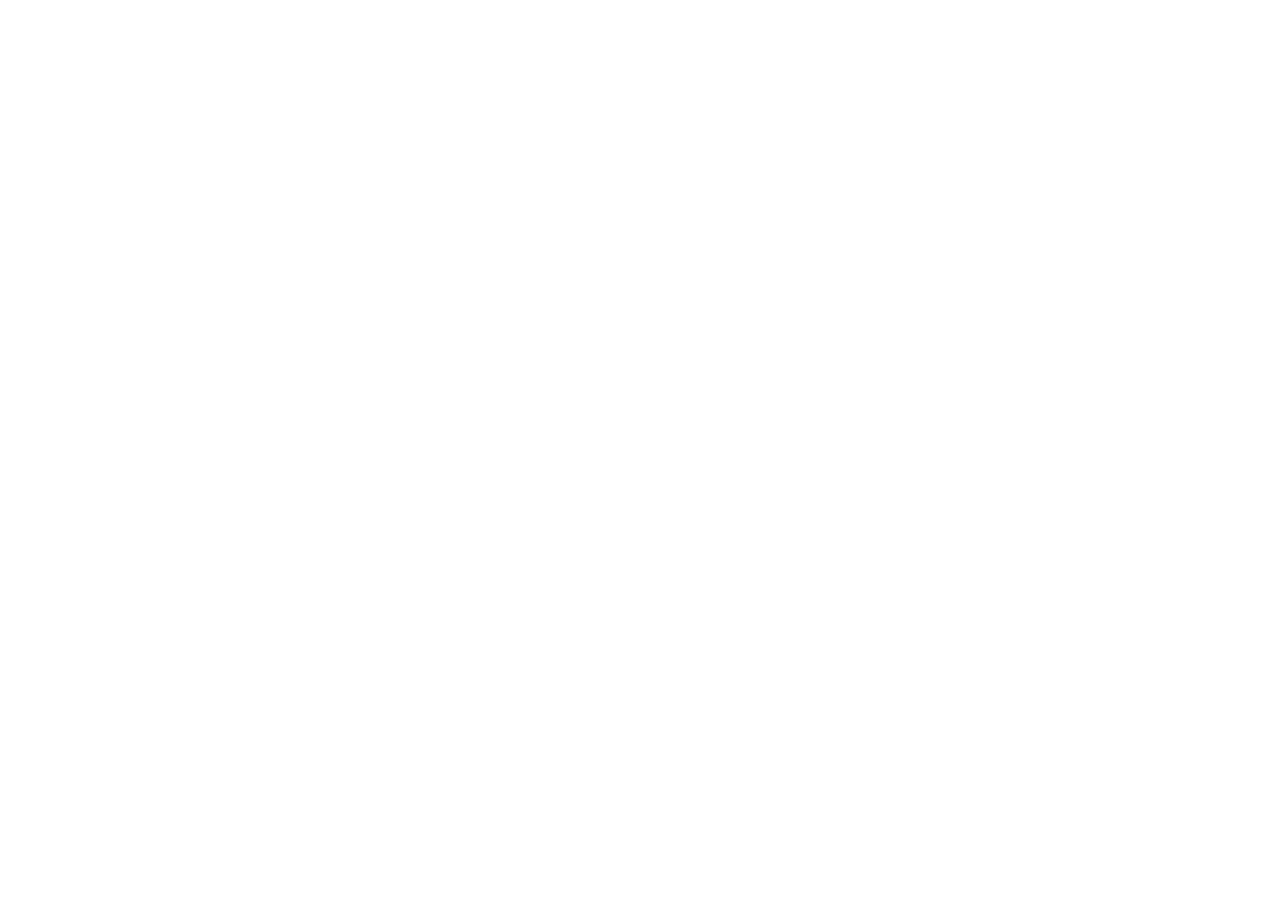
==== index.html @ eaa8efe0 "Initial commit" ====
<!DOCTYPE html>
<html lang="en">
<head>
    <meta charset="UTF-8">
    <meta http-equiv="X-UA-Compatible" content="IE=edge">
    <meta name="viewport" content="width=device-width, initial-scale=1.0">
    <title>University Website</title>
    <link rel="stylesheet" href="style.css">
</head>
<body>
    
</body>
</html>
---- style.css ----
*{
    margin: 0;
    padding: 0;
}
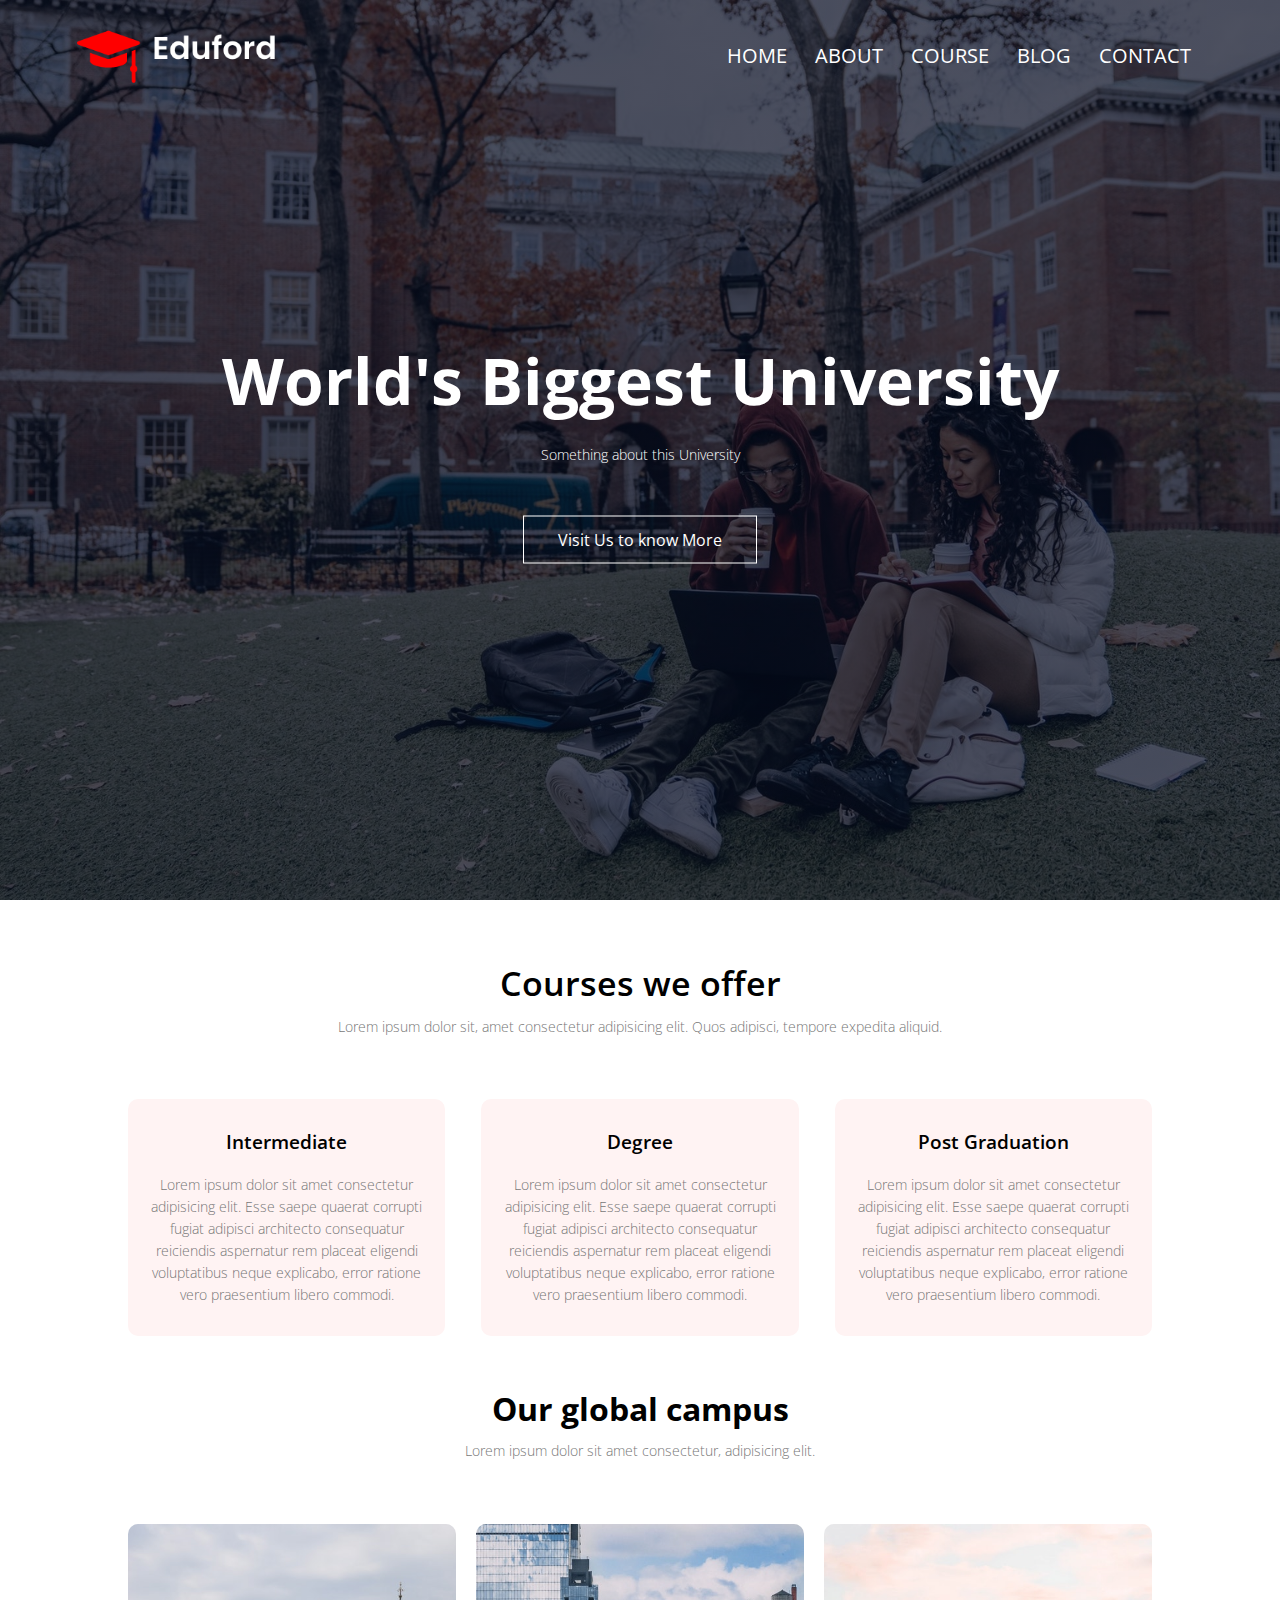
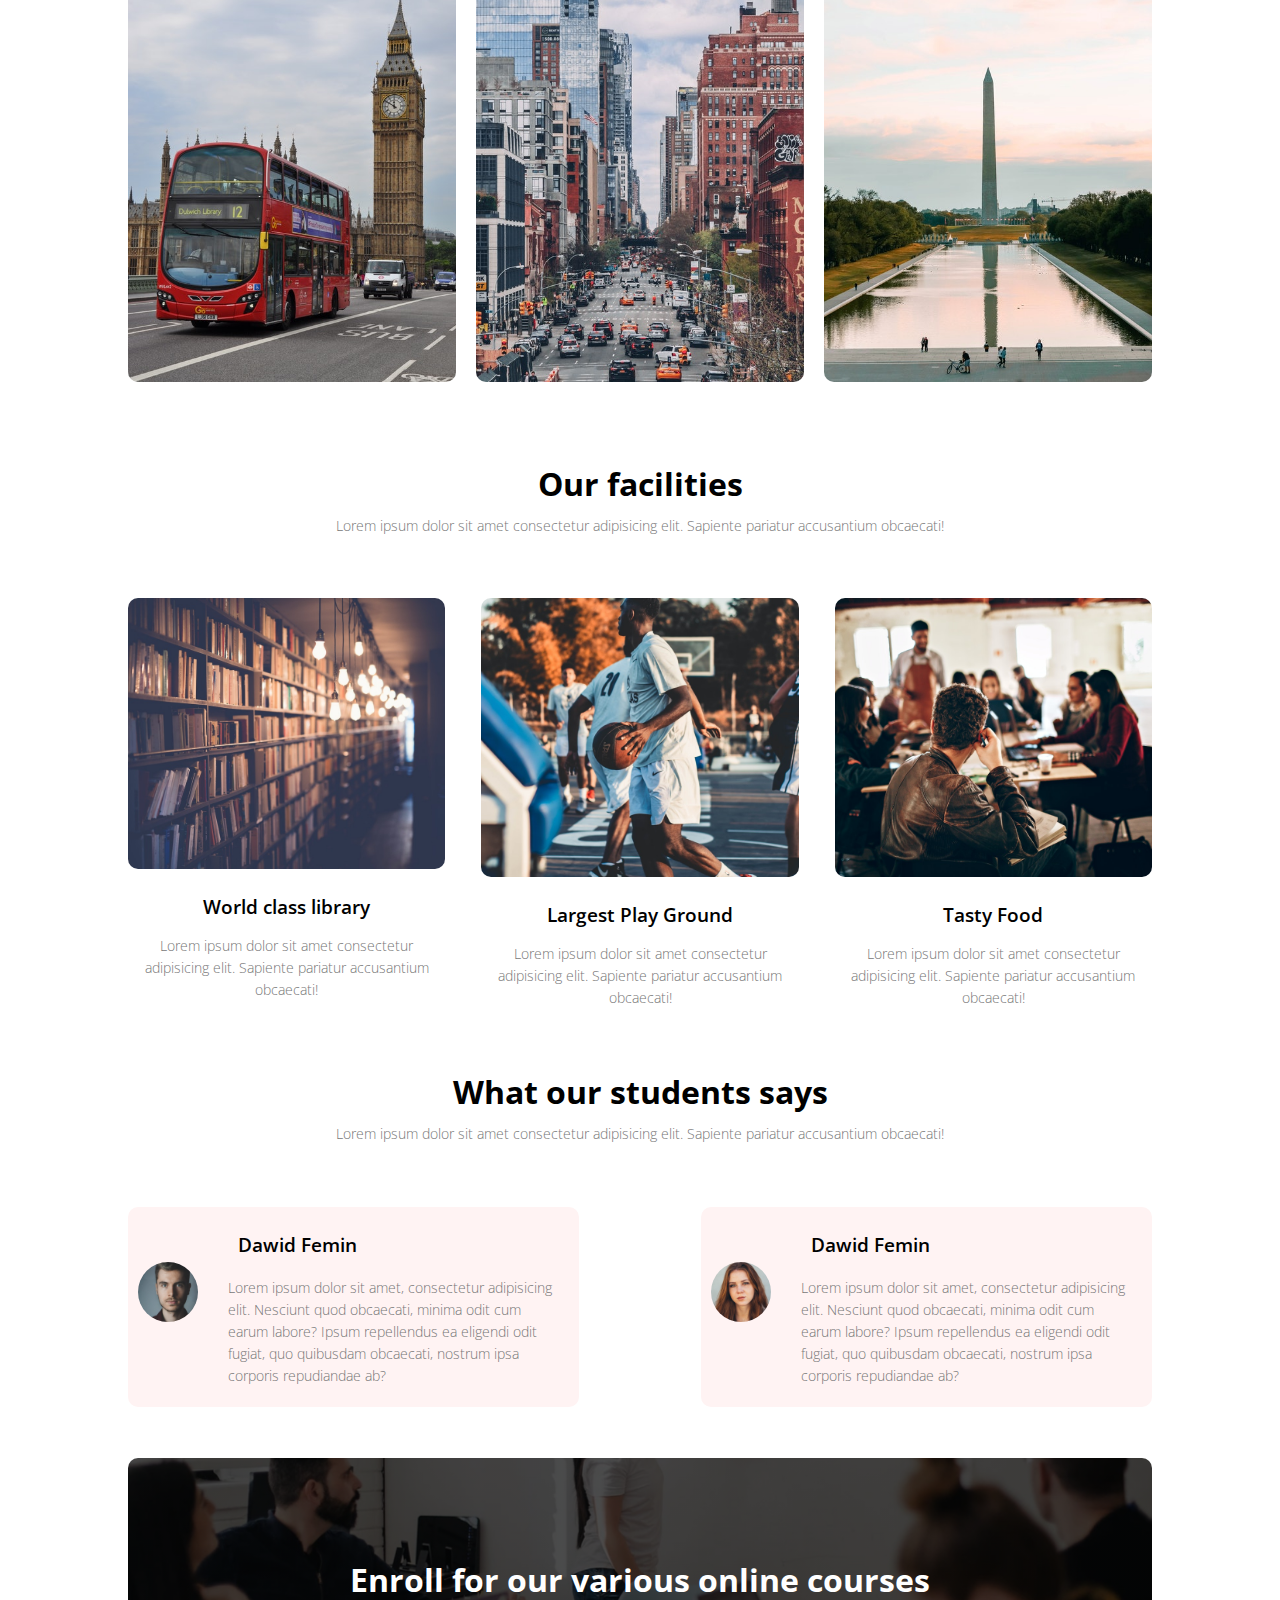
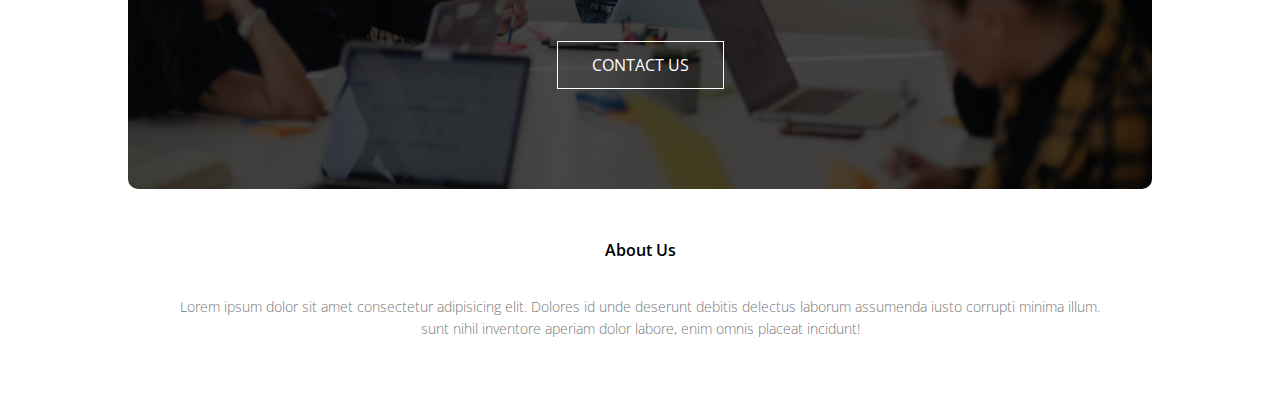
==== commit 979afd70: "Created basic structure of HTML and CSS" ====
--- a/index.html
+++ b/index.html
@@ -6,8 +6,128 @@
     <meta name="viewport" content="width=device-width, initial-scale=1.0">
     <title>University Website</title>
     <link rel="stylesheet" href="style.css">
+    <link rel="stylesheet" href="https://cdnjs.cloudflare.com/ajax/libs/font-awesome/5.15.3/css/all.min.css" integrity="sha512-iBBXm8fW90+nuLcSKlbmrPcLa0OT92xO1BIsZ+ywDWZCvqsWgccV3gFoRBv0z+8dLJgyAHIhR35VZc2oM/gI1w==" crossorigin="anonymous" referrerpolicy="no-referrer" />
 </head>
 <body>
-    
+    <section class="header">
+        <nav>
+            <a href="index.html"><img src="images/logo.png" alt="logo"></a>
+            <div class="nav-links" id="navLinks">
+                <i class="fas fa-times" onclick="hideMenu()"></i>
+                <ul>
+                    <li><a href="#">HOME</a></li>
+                    <li><a href="#">ABOUT</a></li>
+                    <li><a href="#">COURSE</a></li>
+                    <li><a href="#">BLOG</a></li>
+                    <li><a href="#">CONTACT</a></li>
+                </ul>
+            </div>
+            <i class="fas fa-bars" onclick="showMenu()"></i>
+        </nav>
+        <div class="text-box">
+            <h1>World's Biggest University</h1>
+            <p>Something about this University</p>
+            <a href="#" class="hero-btn">Visit Us to know More</a>
+        </div>
+    </section>
+    <section class="course">
+        <h1>Courses we offer</h1>
+        <p>Lorem ipsum dolor sit, amet consectetur adipisicing elit. Quos adipisci, tempore expedita aliquid.</p>
+        <div class="row">
+            <div class="course-col">
+                <h3>Intermediate</h3>
+                <p>Lorem ipsum dolor sit amet consectetur adipisicing elit. Esse saepe quaerat corrupti fugiat adipisci architecto consequatur reiciendis aspernatur rem placeat eligendi voluptatibus neque explicabo, error ratione vero praesentium libero commodi.</p>
+            </div>
+            <div class="course-col">
+                <h3>Degree</h3>
+                <p>Lorem ipsum dolor sit amet consectetur adipisicing elit. Esse saepe quaerat corrupti fugiat adipisci architecto consequatur reiciendis aspernatur rem placeat eligendi voluptatibus neque explicabo, error ratione vero praesentium libero commodi.</p>
+            </div>
+            <div class="course-col">
+                <h3>Post Graduation</h3>
+                <p>Lorem ipsum dolor sit amet consectetur adipisicing elit. Esse saepe quaerat corrupti fugiat adipisci architecto consequatur reiciendis aspernatur rem placeat eligendi voluptatibus neque explicabo, error ratione vero praesentium libero commodi.</p>
+            </div>
+        </div>
+    </section>
+    <section class="campus">
+        <h1>Our global campus</h1>
+        <p>Lorem ipsum dolor sit amet consectetur, adipisicing elit.</p>
+        <div class="row">
+            <div class="campus-col">
+                <img src="images/london.jpg" alt="LONDON">
+                <div class="layer">
+                    <h3>LONDON</h3>
+                </div>
+            </div>
+            <div class="campus-col">
+                <img src="images/newyork.jpg" alt="NY">
+                <div class="layer">
+                    <h3>NEW YORK</h3>
+                </div>
+            </div>
+            <div class="campus-col">
+                <img src="images/washington.jpg" alt="WASHINGTON">
+                <div class="layer">
+                    <h3>WASHINGTON</h3>
+                </div>
+            </div>
+        </div>
+    </section>
+    <section class="facilities">
+        <h1>Our facilities</h1>
+        <p>Lorem ipsum dolor sit amet consectetur adipisicing elit. Sapiente pariatur accusantium obcaecati!</p>
+        <div class="row">
+            <div class="facilities-col">
+                <img src="images/library.jpg" alt="library">
+                <h3>World class library</h3>
+                <p>Lorem ipsum dolor sit amet consectetur adipisicing elit. Sapiente pariatur accusantium obcaecati!</p>
+            </div>
+            <div class="facilities-col">
+                <img src="images/basketball.jpg" alt="basketball">
+                <h3>Largest Play Ground</h3>
+                <p>Lorem ipsum dolor sit amet consectetur adipisicing elit. Sapiente pariatur accusantium obcaecati!</p>
+            </div>
+            <div class="facilities-col">
+                <img src="images/cafeteria.jpg" alt="lib">
+                <h3>Tasty Food</h3>
+                <p>Lorem ipsum dolor sit amet consectetur adipisicing elit. Sapiente pariatur accusantium obcaecati!</p>
+            </div>
+        </div>
+    </section>
+    <section class="testimonials">
+        <h1>What our students says</h1>
+        <p>Lorem ipsum dolor sit amet consectetur adipisicing elit. Sapiente pariatur accusantium obcaecati!</p>
+        <div class="row">
+            <div class="testimonial-col">
+                <img src="images/user1.jpg" alt="user">
+                <div><h3>Dawid Femin</h3>
+                    <p>Lorem ipsum dolor sit amet, consectetur adipisicing elit. Nesciunt quod obcaecati, minima odit cum earum labore? Ipsum repellendus ea eligendi odit fugiat, quo quibusdam obcaecati, nostrum ipsa corporis repudiandae ab?</p></div>
+            </div>
+            <div class="testimonial-col">
+                <img src="images/user2.jpg" alt="user">
+            <div>
+                <h3>Dawid Femin</h3>
+                <p>Lorem ipsum dolor sit amet, consectetur adipisicing elit. Nesciunt quod obcaecati, minima odit cum earum labore? Ipsum repellendus ea eligendi odit fugiat, quo quibusdam obcaecati, nostrum ipsa corporis repudiandae ab?</p></div>
+            </div>
+        </div>
+    </section>
+    <section class="cta">
+        <h1>Enroll for our various online courses</h1>
+        <a href="#" class="hero-btn">CONTACT US</a>
+    </section>
+    <section class="footer">
+        <h4>About Us</h4>
+        <p>Lorem ipsum dolor sit amet consectetur adipisicing elit. Dolores id unde deserunt debitis delectus laborum assumenda iusto corrupti minima illum.<br>sunt nihil inventore aperiam dolor labore, enim omnis placeat incidunt!</p>
+        <div class="icons">
+            <i class="fab fa-facebook-f"></i>
+            <i class="fab fa-twitter"></i>
+            <i class="fab fa-instagram"></i>
+            <i class="fab fa-linkedin-in"></i>
+        </div>
+    </section>
+
+
+
+
+    <script src="toggleMenu.js"></script>
 </body>
 </html>--- a/style.css
+++ b/style.css
@@ -1,4 +1,359 @@
+@import url('https://fonts.googleapis.com/css2?family=Open+Sans&display=swap');
+
 *{
     margin: 0;
     padding: 0;
+}
+body{
+    font-family: 'Open Sans', sans-serif;
+    overflow-x: hidden;
+}
+
+.header{
+    min-height: 100vh;
+    width: 100vw;
+    background-image: linear-gradient(rgba(4,9,30,0.7),rgba(4,9,30,0.7)), url(images/banner.jpg);
+    background-position: center;
+    background-size: cover;
+    position: relative;
+}
+
+nav{
+    display: flex;
+    padding: 2% 6%;
+    align-content: space-between;
+    align-items: center;
+}
+
+nav img {
+    width: 200px;
+}
+
+.nav-links{
+    flex: 1;
+    text-align: right;
+}
+
+.nav-links ul li{
+    list-style: none;
+    display: inline-block;
+    padding: 8px 12px;
+    position: relative;
+}
+
+.nav-links ul li::after{
+    content: '';
+    width: 0%;
+    height: 2px;
+    background: #f44336;
+    display: block;
+    margin: auto;
+    transition: .3s;
+}
+
+.nav-links ul li:hover::after{
+    width: 100%;
+}
+
+.nav-links ul li a{
+    text-decoration: none;
+    color: #fff;
+    font-size: 20px;
+}
+
+.text-box{
+    position: absolute;
+    width: 90%;
+    color: #fff;
+    top: 50%;
+    left: 50%;
+    transform: translate(-50%,-50%);
+    text-align: center;
+}
+
+.text-box h1{
+    font-size: 64px;
+}
+
+.text-box p{
+    margin: 10px 0 40px;
+    font-size: 14px;
+    color: #fff;
+}
+
+.hero-btn{
+    display: inline-block;
+    text-decoration: none;
+    color: #fff;
+    border: 1px solid #fff;
+    padding: 12px 34px;
+    font: 14px;
+    background: transparent;
+    position: relative;
+    cursor: pointer;
+}
+
+.hero-btn:hover{
+    border: 1px solid #f44336;
+    background: #f44336;
+    transition: .5s;
+}
+
+nav .fas{
+    display: none;
+}
+
+    /*Courses section*/
+
+.course{
+    width: 80%;
+    margin: auto;
+    text-align: center;
+}
+
+.course h1{
+    font-size: 34px;
+    font-weight: 600;
+    margin-top: 60px;
+}
+
+p{
+    color: #777;
+    font-size: 14px;
+    font-weight: 300;
+    line-height: 22px;
+    padding: 10px;
+}
+
+.row{
+    margin-top: 5%;
+    display: flex;
+    justify-content: space-between;
+}
+
+.course-col{
+    flex-basis: 31%;
+    background: #fff3f3;
+    border-radius: 10px;
+    margin-bottom: 5%;
+    padding: 20px 12px;
+    box-sizing: border-box;
+    transition: .3s;
+    cursor: pointer;
+}
+h3{
+    text-align: center;
+    font-weight: 600;
+    margin: 10px 0;
+}
+
+.course-col:hover{
+    box-shadow: 0 0 20px 0 rgba(0,0,0,0.2);
+}
+
+/*Campus section*/
+
+.campus{
+    width: 80%;
+    margin: auto;
+    text-align: center;
+}
+
+.campus-col{
+    flex-basis: 32%;
+    border-radius: 10px;
+    margin-bottom: 30px;
+    position: relative;
+    overflow: hidden;
+}
+
+.campus-col img{
+    width: 100%;
+    display: block;
+}
+
+.layer{
+    height: 100%;
+    width: 100%;
+    position: absolute;
+    top: 0;
+    left: 0;
+    transition: .5s;
+}
+
+.layer:hover{
+    background: rgba(226,0,0,0.4);
+}
+
+.layer h3{
+    width: 100%;
+    font-weight: 500;
+    color: #fff;
+    font-size: 26px;
+    bottom: 0;
+    left: 50%;
+    transform: translate(-50%);
+    position: absolute;
+    opacity: 0;
+    transition: .4s;
+}
+.layer:hover h3{
+    bottom: 49%;
+    opacity: 1;
+}
+
+/*Facilities section*/
+
+.facilities{
+    width: 80%;
+    margin: auto;
+    text-align: center;
+    padding-top: 50px;
+}
+ 
+.facilities-col{
+    flex-basis: 31%;
+    border-radius: 10px;
+    margin-bottom: 5%;
+    text-align: center;
+}
+
+.facilities-col img{
+    width: 100%;
+    border-radius: 10px;
+}
+
+.facilities-col p{
+    padding-top: 0;
+}
+
+.facilities-col h3{
+    margin-top: 20px;
+    margin-bottom: 16px;
+}
+
+/*Testimonials section*/
+
+.testimonials{
+    width: 80%;
+    margin: auto;
+    text-align: center;
+}
+
+.testimonial-col{
+    flex-basis: 44%;
+    border-radius: 10px;
+    margin-bottom: 5%;
+    text-align: left;
+    background: #fff3f3;
+    padding-top: 25px;
+    cursor: pointer;
+    display: flex;
+}
+
+.testimonial-col img{
+    height: 60px;
+    margin: 30px 10px;
+    border-radius: 50%;
+}
+
+.testimonial-col p{
+    padding: 20px;
+}
+
+.testimonial-col h3{
+    margin: 0 0 0 30px;
+    text-align: left;
+}
+
+/*Cta section*/
+
+.cta{
+    margin: 0 auto;
+    width: 80%;
+    background-image: linear-gradient(rgba(0,0,0,0.7), rgba(0,0,0,0.7)), url(images/banner2.jpg);
+    background-position: center;
+    background-size: cover;
+    border-radius: 10px;
+    text-align: center;
+    padding: 100px 0;
+}
+
+.cta h1{
+    color: #fff;
+    margin-bottom: 40px;
+    padding: 0;
+}
+
+/*Footer section*/
+
+.footer{
+    width: 100%;
+    text-align: center;
+    padding: 30px 0;
+
+}
+
+.footer h4{
+    margin-bottom: 25px;
+    margin-top: 20px;
+    font-weight: 600;
+}
+
+/*Icons section*/
+
+.icons .fab{
+    color: #f44336;
+    margin: 0 13px;
+    cursor: pointer;
+    padding: 15px 0;
+}
+
+@media(max-width: 700px){
+    .text-box h1{
+        font-size: 24px;
+    }
+    .nav-links ul li{
+        display: block;
+    }
+    .nav-links{
+        position: absolute;
+        background: #f44336;
+        height: 100vh;
+        width: 200px;
+        top: 0;
+        right: -200px;
+        text-align: center;
+        z-index: 2;
+        transition: .8s;
+    }
+
+    nav .fas{
+        display: block;
+        color: #fff;
+        margin: 5px;
+        font-size: 22px;
+        cursor: pointer;
+        margin-right: 5px;
+    }
+
+    .nav-links ul{
+        padding: 30px;
+    }
+
+    nav a{
+        width: 100%;
+        text-align: center;
+    }
+    /*Courses section*/
+
+    .row{
+        flex-direction: column;
+    }
+
+    /*Cta section*/
+
+    .cta h1{
+        font-size: 18px;
+    }
 }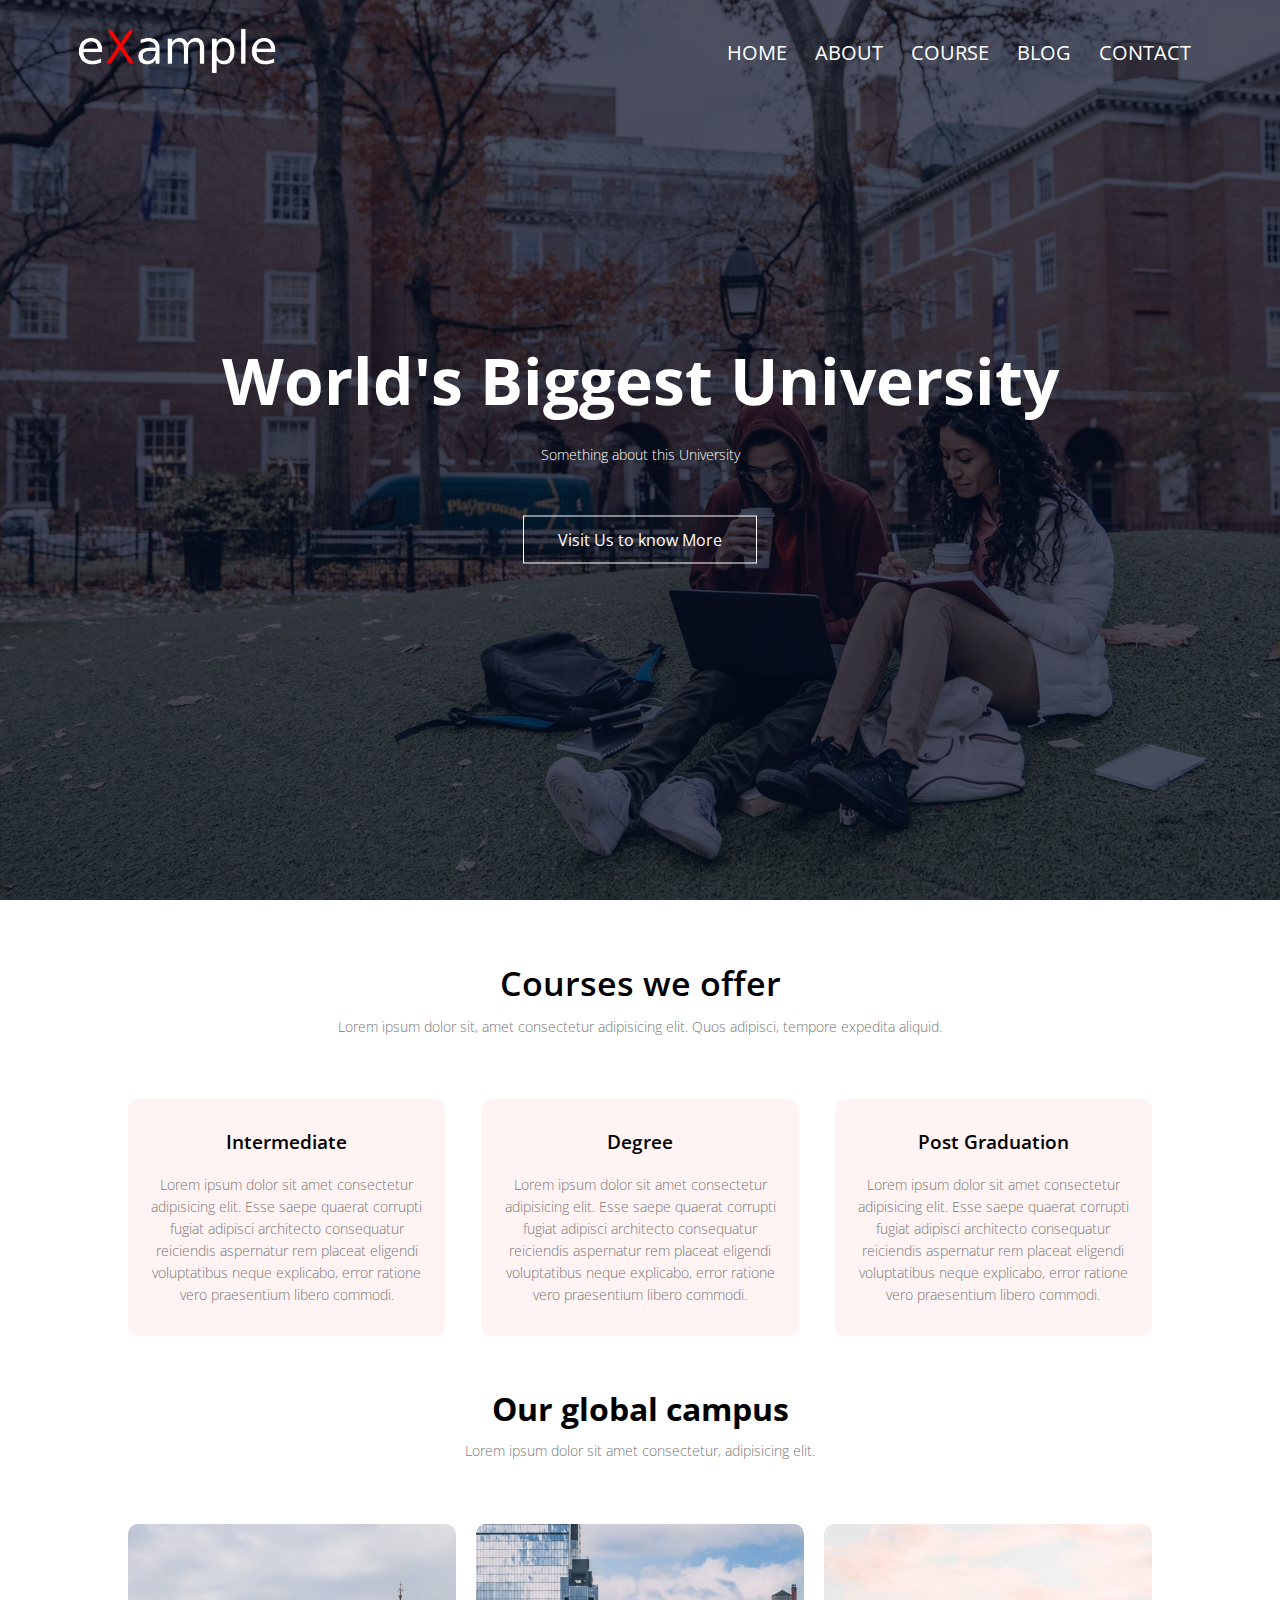
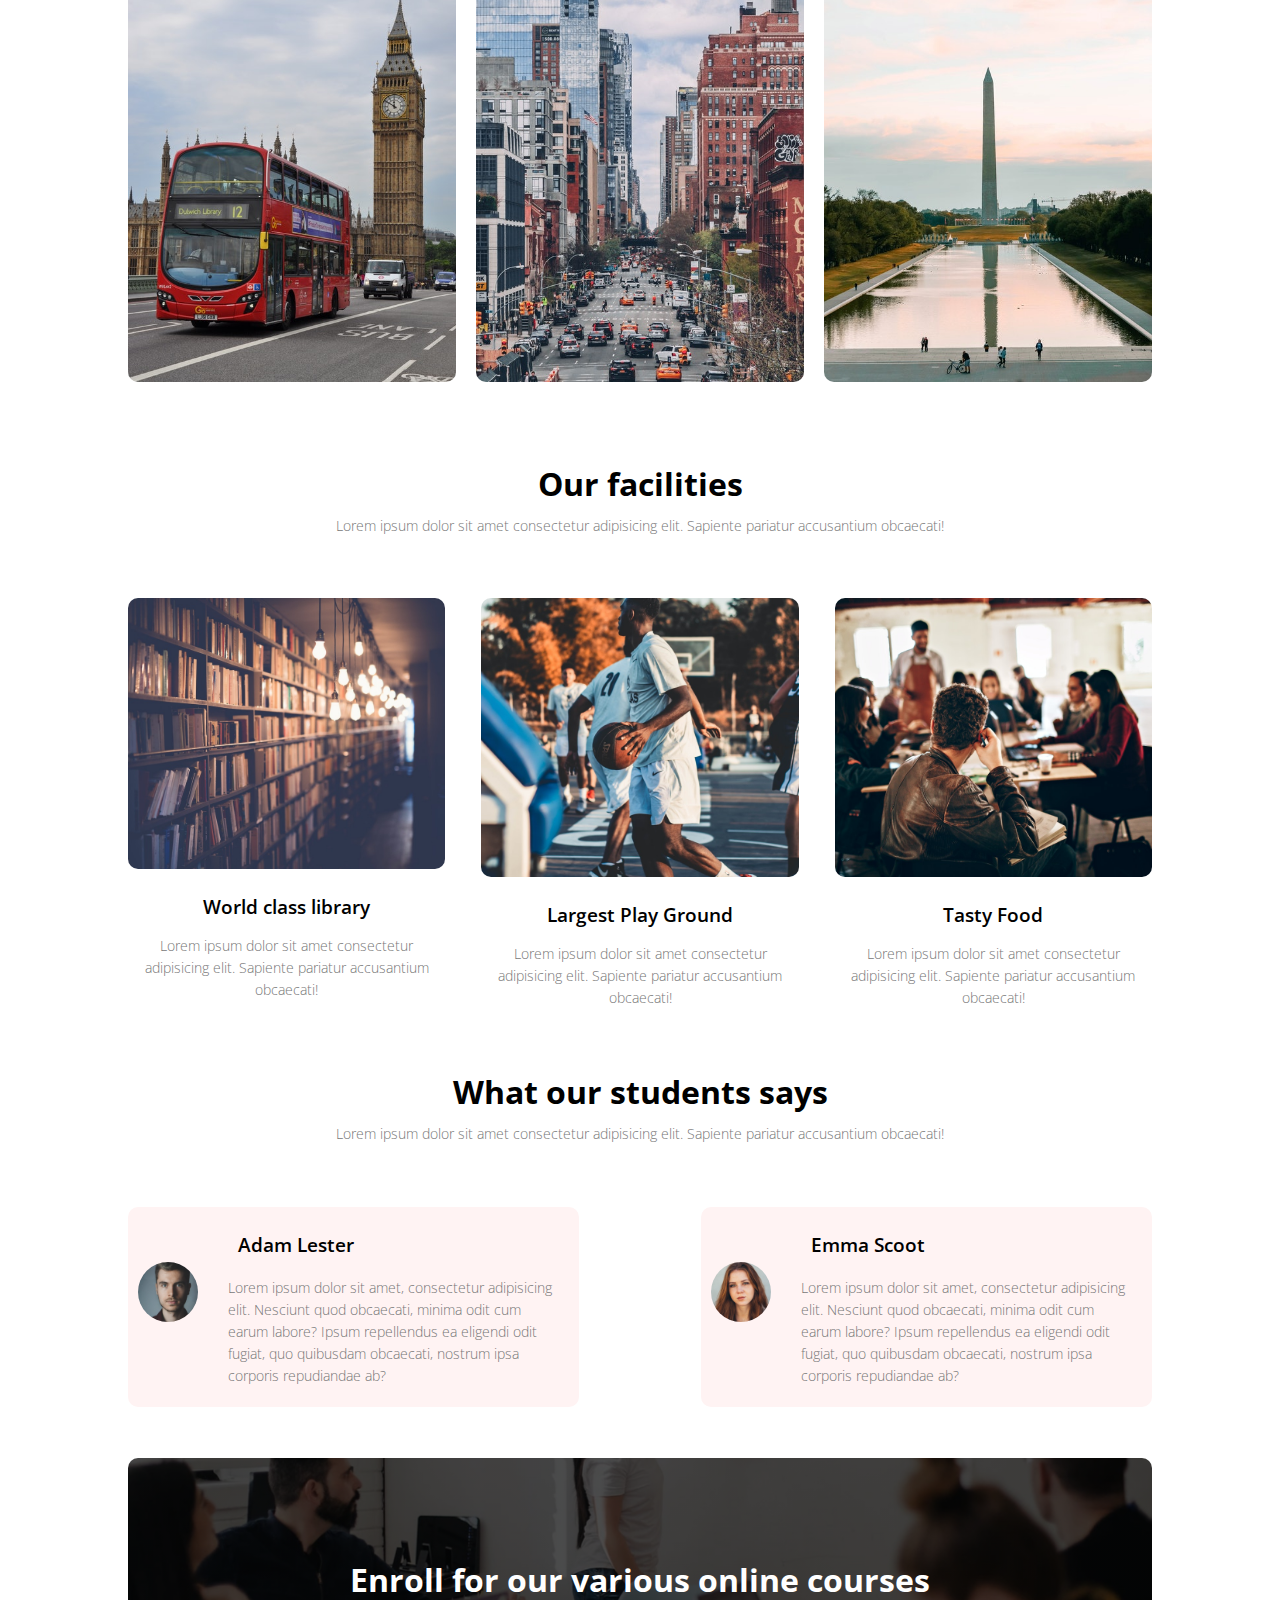
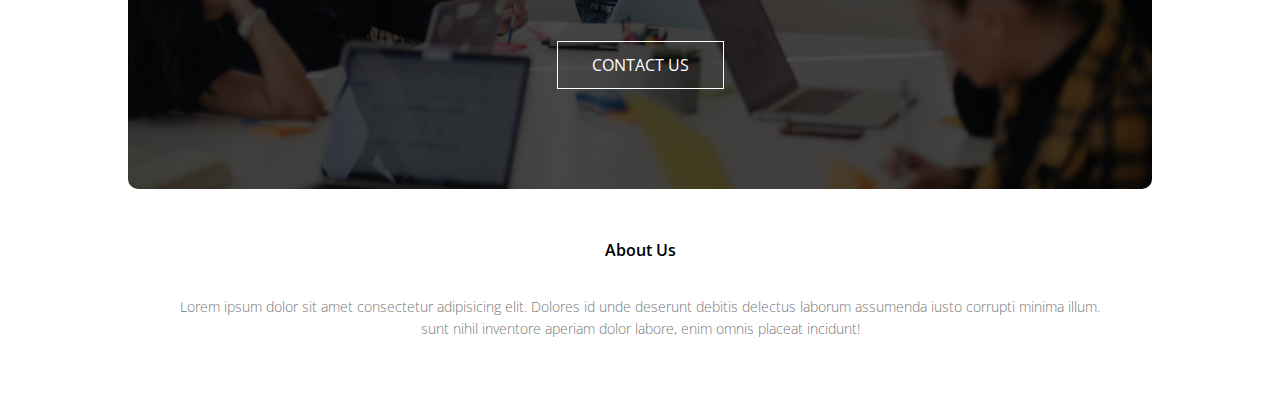
==== commit 5f722ff1: "Created contact subcategories" ====
--- a/index.html
+++ b/index.html
@@ -15,11 +15,11 @@
             <div class="nav-links" id="navLinks">
                 <i class="fas fa-times" onclick="hideMenu()"></i>
                 <ul>
-                    <li><a href="#">HOME</a></li>
-                    <li><a href="#">ABOUT</a></li>
-                    <li><a href="#">COURSE</a></li>
-                    <li><a href="#">BLOG</a></li>
-                    <li><a href="#">CONTACT</a></li>
+                    <li><a href="index.html">HOME</a></li>
+                    <li><a href="about.html">ABOUT</a></li>
+                    <li><a href="course.html">COURSE</a></li>
+                    <li><a href="blog.html">BLOG</a></li>
+                    <li><a href="contact.html">CONTACT</a></li>
                 </ul>
             </div>
             <i class="fas fa-bars" onclick="showMenu()"></i>
@@ -99,13 +99,13 @@
         <div class="row">
             <div class="testimonial-col">
                 <img src="images/user1.jpg" alt="user">
-                <div><h3>Dawid Femin</h3>
+                <div><h3>Adam Lester</h3>
                     <p>Lorem ipsum dolor sit amet, consectetur adipisicing elit. Nesciunt quod obcaecati, minima odit cum earum labore? Ipsum repellendus ea eligendi odit fugiat, quo quibusdam obcaecati, nostrum ipsa corporis repudiandae ab?</p></div>
             </div>
             <div class="testimonial-col">
                 <img src="images/user2.jpg" alt="user">
             <div>
-                <h3>Dawid Femin</h3>
+                <h3>Emma Scoot</h3>
                 <p>Lorem ipsum dolor sit amet, consectetur adipisicing elit. Nesciunt quod obcaecati, minima odit cum earum labore? Ipsum repellendus ea eligendi odit fugiat, quo quibusdam obcaecati, nostrum ipsa corporis repudiandae ab?</p></div>
             </div>
         </div>
--- a/style.css
+++ b/style.css
@@ -309,6 +309,182 @@
     padding: 15px 0;
 }
 
+
+
+/*About Us Page*/
+
+.sub-header{
+    height: 50vh;
+    width: 100%;
+    background-image: linear-gradient(rgba(4,9,30,0.7), rgba(4,9,30,0.7)), url(images/background.jpg);
+    background-position: center;
+    background-size: cover;
+    text-align: center;
+    color: #fff;
+}
+
+.sub-header h1{
+    margin-top: 100px;
+    font-size: 64px;
+}
+
+.about-us{
+    width: 80%;
+    margin: auto;
+    padding-top: 80px;
+    padding-bottom: 50px;
+}
+
+.about-col{
+    flex-basis: 48%;
+    padding-bottom: 30px 2px;
+}
+
+.about-col img{
+    width: 100%;
+}
+
+.about-col h1{
+    padding-top: 0;
+    font-size: 36px;
+}
+
+.about-col p{
+    padding: 15px 0 25px;
+}
+
+.red-btn{
+    border: 1px solid #f44336;
+    background: transparent;
+    color: #f44336;
+    margin-bottom: 30px;
+}
+
+.red-btn:hover{
+    color: #fff;
+}
+
+/*Blog content section*/
+
+.blog-content{
+    width: 80%;
+    margin: auto;
+    padding: 60px 0;
+}
+
+.blog-left{
+    flex-basis: 65%;
+}
+
+.blog-left img{
+    width: 100%;
+}
+
+.blog-left h2{
+    color: #222;
+    font-weight: 600;
+    margin: 30px 0;
+}
+
+.blog-left p{
+    color: #999;
+    padding: 0;
+}
+
+.blog-right{
+    flex-basis: 32%;
+}
+
+.blog-right h3{
+    background: #f44336;
+    color: #fff;
+    padding: 7px 0;
+    font-size: 16px;
+    margin-bottom: 20px;
+}
+
+.blog-right div{
+    display: flex;
+    align-items: center;
+    justify-content: space-between;
+    color: #555;
+    padding: 8px;
+    box-sizing: border-box;
+}
+
+.comment-box{
+    border: 1px solid #ccc;
+    margin: 50px 0;
+    padding: 10px 20px; 
+}
+
+.comment-box h3{
+    text-align: left;
+}
+.comment-form input, 
+.comment-form textarea{
+    width: 100%;
+    padding: 10px;
+    margin: 15px 0;
+    box-sizing: border-box;
+    outline: none;
+    border: none;
+    background:#ccc ;
+}
+
+.location{
+    width: 80%;
+    margin: auto;
+    padding: 80px 0 0 0;
+}
+
+.location iframe{
+    width: 100%;
+}
+
+.contact-us{
+    width: 80%;
+    margin: auto;
+}
+
+.contact-col{
+    flex-basis: 48%;
+    margin-bottom: 30px;
+}
+
+.contact-col div{
+    display: flex;
+    align-items: center;
+    margin-bottom: 30px;
+} 
+
+.contact-col div .fas{
+    font-size: 36px;
+    color: #f44336;
+    margin: 10px;
+}
+
+.contact-col div p{
+    padding: 0;
+}
+
+.contact-col div h5{
+    font-size: 20px;
+    margin-bottom: 5px;
+    color: #555;
+    font-weight: 400;
+}
+
+.contact-col input, 
+.contact-col textarea{
+    width: 95%;
+    padding: 15px 5px;
+    margin-bottom: 17px;
+    outline: none;
+    border: 1px solid #ccc;
+}
+
+
 @media(max-width: 700px){
     .text-box h1{
         font-size: 24px;
@@ -317,7 +493,7 @@
         display: block;
     }
     .nav-links{
-        position: absolute;
+        position: fixed;
         background: #f44336;
         height: 100vh;
         width: 200px;
@@ -356,4 +532,7 @@
     .cta h1{
         font-size: 18px;
     }
+    .sub-header h1{
+        font-size: 24px;
+    }
 }